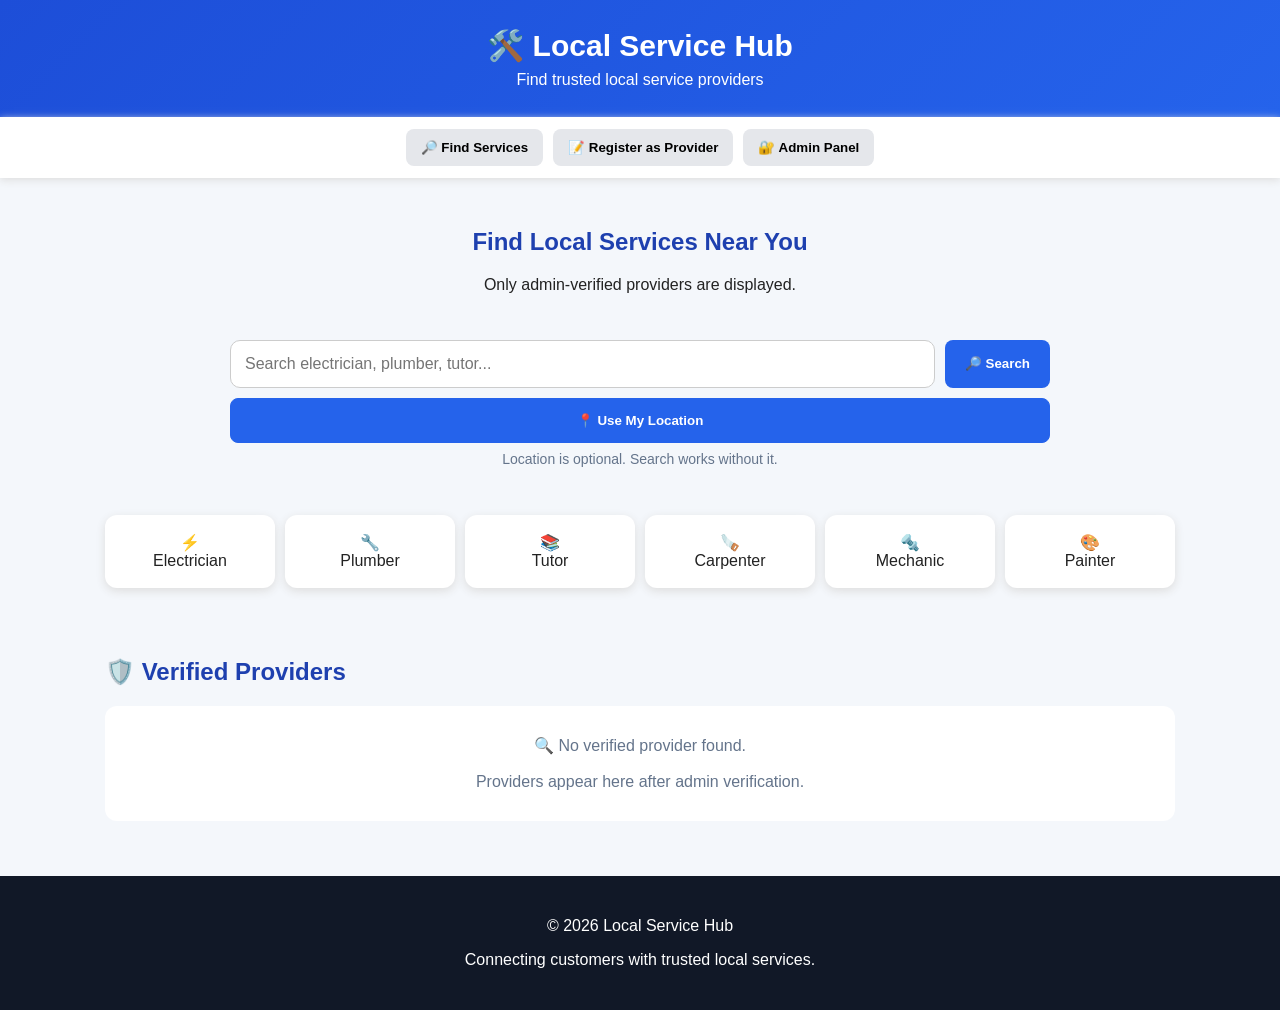
==== index.html @ 62c46ce5 "Add files via upload" ====
<!DOCTYPE html>

<html lang="en">
<head>
<meta charset="UTF-8">
<meta name="viewport" content="width=device-width,initial-scale=1.0">
<title>Local Service Hub</title>

<style>
*{box-sizing:border-box}
body{margin:0;font-family:Arial;background:#f4f7fb;color:#222}
header{background:linear-gradient(135deg,#1d4ed8,#2563eb);color:white;text-align:center;padding:28px 15px}
header h1{margin:0;font-size:30px}
header p{margin:8px 0 0}
nav{background:white;padding:12px;display:flex;justify-content:center;gap:10px;flex-wrap:wrap;box-shadow:0 2px 8px #ddd}
button{cursor:pointer;border:0;border-radius:8px;font-weight:bold}
nav button{padding:11px 15px;background:#e5e7eb}
.hero{text-align:center;padding:30px 15px 15px}
.hero h2{color:#1e40af}
.search{max-width:850px;margin:auto;padding:15px}
.search-row{display:flex;gap:10px}
.search input{flex:1;padding:14px;border:1px solid #ccc;border-radius:10px;font-size:16px}
.search button{padding:14px 20px;background:#2563eb;color:white}
.location{width:100%;margin-top:10px;padding:11px;background:white;border:1px solid #2563eb;color:#2563eb}
#locationStatus{text-align:center;color:#64748b;font-size:14px;margin:8px}
.categories{max-width:1100px;margin:10px auto;padding:15px;display:grid;grid-template-columns:repeat(auto-fit,minmax(110px,1fr));gap:10px}
.category{background:white;padding:18px 8px;text-align:center;border-radius:12px;box-shadow:0 3px 10px #ddd;cursor:pointer}
.providers{max-width:1100px;margin:20px auto;padding:15px}
.providers h2{color:#1e40af}
.grid{display:grid;grid-template-columns:repeat(auto-fit,minmax(270px,1fr));gap:18px}
.card{background:white;padding:18px;border-radius:15px;box-shadow:0 4px 14px #ddd}
.photo{width:90px;height:90px;border-radius:50%;object-fit:cover;display:block;margin:auto;border:4px solid #dbeafe}
.card h3{text-align:center;color:#1d4ed8}
.badge{display:block;width:max-content;margin:8px auto;padding:5px 10px;border-radius:20px;background:#dcfce7;color:#15803d;font-size:12px;font-weight:bold}
.info{line-height:1.7}
.view{width:100%;padding:12px;margin-top:10px;background:#2563eb;color:white}
.empty{text-align:center;background:white;padding:30px;border-radius:12px;color:#64748b}
footer{margin-top:40px;background:#111827;color:white;text-align:center;padding:25px}
.modal{display:none;position:fixed;inset:0;background:#0009;z-index:999;justify-content:center;align-items:center;padding:15px}
.modalbox{background:white;width:100%;max-width:480px;max-height:90vh;overflow:auto;padding:25px;border-radius:16px;position:relative}
.close{position:absolute;right:10px;top:10px;background:#fee2e2;color:#dc2626;width:35px;height:35px;border-radius:50%;font-size:22px}
.modalbox h2{text-align:center;color:#1d4ed8}
.modalinfo{line-height:1.8;white-space:pre-line;background:#f8fafc;padding:15px;border-radius:10px}
.actions{display:flex;gap:10px;margin-top:15px}
.actions button{flex:1;padding:13px;color:white}
.call{background:#16a34a}
.whatsapp{background:#22c55e}
@media(max-width:600px){
.search-row{flex-direction:column}
nav{display:grid;grid-template-columns:1fr 1fr}
.actions{flex-direction:column}
}
</style>

</head>

<body>

<header>
<h1>🛠️ Local Service Hub</h1>
<p>Find trusted local service providers</p>
</header>

<nav>
<button onclick="findServices()">🔎 Find Services</button>
<button onclick="location.href='register.html'">📝 Register as Provider</button>
<button onclick="location.href='admin.html'">🔐 Admin Panel</button>
</nav>

<section class="hero">
<h2>Find Local Services Near You</h2>
<p>Only admin-verified providers are displayed.</p>
</section>

<section class="search">
<div class="search-row">
<input id="search" placeholder="Search electrician, plumber, tutor..." oninput="searchProviders()">
<button onclick="searchProviders()">🔎 Search</button>
</div>

<button class="location" onclick="getLocation()">📍 Use My Location</button>

<div id="locationStatus">Location is optional. Search works without it.</div>
</section>

<div class="categories">
<div class="category" onclick="category('Electrician')">⚡<br>Electrician</div>
<div class="category" onclick="category('Plumber')">🔧<br>Plumber</div>
<div class="category" onclick="category('Tutor')">📚<br>Tutor</div>
<div class="category" onclick="category('Carpenter')">🪚<br>Carpenter</div>
<div class="category" onclick="category('Mechanic')">🔩<br>Mechanic</div>
<div class="category" onclick="category('Painter')">🎨<br>Painter</div>
</div>

<section class="providers" id="providerSection">
<h2>🛡️ Verified Providers</h2>
<div id="grid" class="grid"></div>
</section>

<footer>
<p>© 2026 Local Service Hub</p>
<p>Connecting customers with trusted local services.</p>
</footer>

<div id="modal" class="modal">
<div class="modalbox">
<button class="close" onclick="closeModal()">×</button>
<img id="mPhoto" class="photo">
<h2 id="mName"></h2>
<div id="mRating" style="text-align:center"></div>
<div id="mInfo" class="modalinfo"></div>
<div class="actions">
<button class="call" onclick="callProvider()">📞 Call</button>
<button class="whatsapp" onclick="whatsappProvider()">💬 WhatsApp</button>
</div>
</div>
</div>

<script>

let providers=[];
let selectedProvider=null;

function load(){
try{
providers=JSON.parse(localStorage.getItem("localServiceHubProviders"))||[];
if(!Array.isArray(providers))providers=[];
}catch(e){providers=[]}
display(providers.filter(p=>p.verified===true));
}

function display(list){
const grid=document.getElementById("grid");
grid.innerHTML="";

if(!list.length){
grid.innerHTML='<div class="empty">🔍 No verified provider found.<br><br>Providers appear here after admin verification.</div>';
return;
}

list.forEach(p=>{
const card=document.createElement("div");
card.className="card";

if(p.photo){
const img=document.createElement("img");
img.className="photo";
img.src=p.photo;
card.appendChild(img);
}

const h=document.createElement("h3");
h.textContent=p.name||"Service Provider";
card.appendChild(h);

const badge=document.createElement("span");
badge.className="badge";
badge.textContent="🛡️ VERIFIED";
card.appendChild(badge);

const info=document.createElement("div");
info.className="info";
info.innerHTML=
"🛠️ <b>Service:</b> "+safe(p.service)+
"<br>📍 <b>Location:</b> "+safe(p.location)+
"<br>🏆 <b>Experience:</b> "+safe(p.experience)+
"<br>💰 <b>Price:</b> "+safe(p.price);
card.appendChild(info);

const btn=document.createElement("button");
btn.className="view";
btn.textContent="👁️ View Provider";
btn.onclick=()=>viewProvider(p);
card.appendChild(btn);

grid.appendChild(card);
});
}

function searchProviders(){
const q=document.getElementById("search").value.toLowerCase().trim();

const verified=providers.filter(p=>p.verified===true);

if(!q){
display(verified);
return;
}

display(verified.filter(p=>
((p.name||"")+" "+(p.service||"")+" "+(p.location||"")+" "+(p.experience||""))
.toLowerCase().includes(q)
));
}

function category(c){
document.getElementById("search").value=c;
searchProviders();
document.getElementById("providerSection").scrollIntoView({behavior:"smooth"});
}

function findServices(){
document.getElementById("providerSection").scrollIntoView({behavior:"smooth"});
}

function viewProvider(p){
selectedProvider=p;

document.getElementById("mName").textContent=p.name||"Service Provider";
document.getElementById("mRating").textContent="⭐ "+(p.rating||"New")+" Rating";

document.getElementById("mInfo").textContent=
"🛠️ Service: "+(p.service||"Local Service")+
"\n\n📍 Location: "+(p.location||"Local Area")+
"\n\n🏆 Experience: "+(p.experience||"Not provided")+
"\n\n💰 Price: "+(p.price||"Contact provider")+
"\n\n📞 Phone: "+(p.phone||"Not provided");

const photo=document.getElementById("mPhoto");

if(p.photo){
photo.src=p.photo;
photo.style.display="block";
}else{
photo.style.display="none";
}

document.getElementById("modal").style.display="flex";
}

function closeModal(){
document.getElementById("modal").style.display="none";
selectedProvider=null;
}

function callProvider(){
if(!selectedProvider||!selectedProvider.phone){
alert("📱 Phone number is not available.");
return;
}
const phone=String(selectedProvider.phone).replace(/\D/g,"");
if(!phone){
alert("📱 Invalid phone number.");
return;
}
location.href="tel:"+phone;
}

function whatsappProvider(){
if(!selectedProvider||!selectedProvider.phone){
alert("📱 WhatsApp number is not available.");
return;
}

let phone=String(selectedProvider.phone).replace(/\D/g,"");

if(phone.length===10)phone="91"+phone;

const msg="Hello "+(selectedProvider.name||"Provider")+
", I found your service on Local Service Hub. I would like to know more about your service.";

window.open("https://wa.me/"+phone+"?text="+encodeURIComponent(msg),"_blank");
}

function getLocation(){

const status=document.getElementById("locationStatus");

if(!navigator.geolocation){
status.textContent="Location is unavailable. You can continue searching normally.";
return;
}

status.textContent="📍 Getting your location...";

navigator.geolocation.getCurrentPosition(
()=>{
status.textContent="📍 Location enabled. You can continue searching normally.";
},
()=>{
status.textContent="Location not enabled. You can continue using the website normally.";
},
{timeout:10000,maximumAge:300000}
);
}

function safe(v){
return String(v||"Not provided")
.replace(/&/g,"&amp;")
.replace(/</g,"&lt;")
.replace(/>/g,"&gt;")
.replace(/"/g,"&quot;")
.replace(/'/g,"&#039;");
}

window.addEventListener("storage",load);
load();

</script>

</body>
</html>
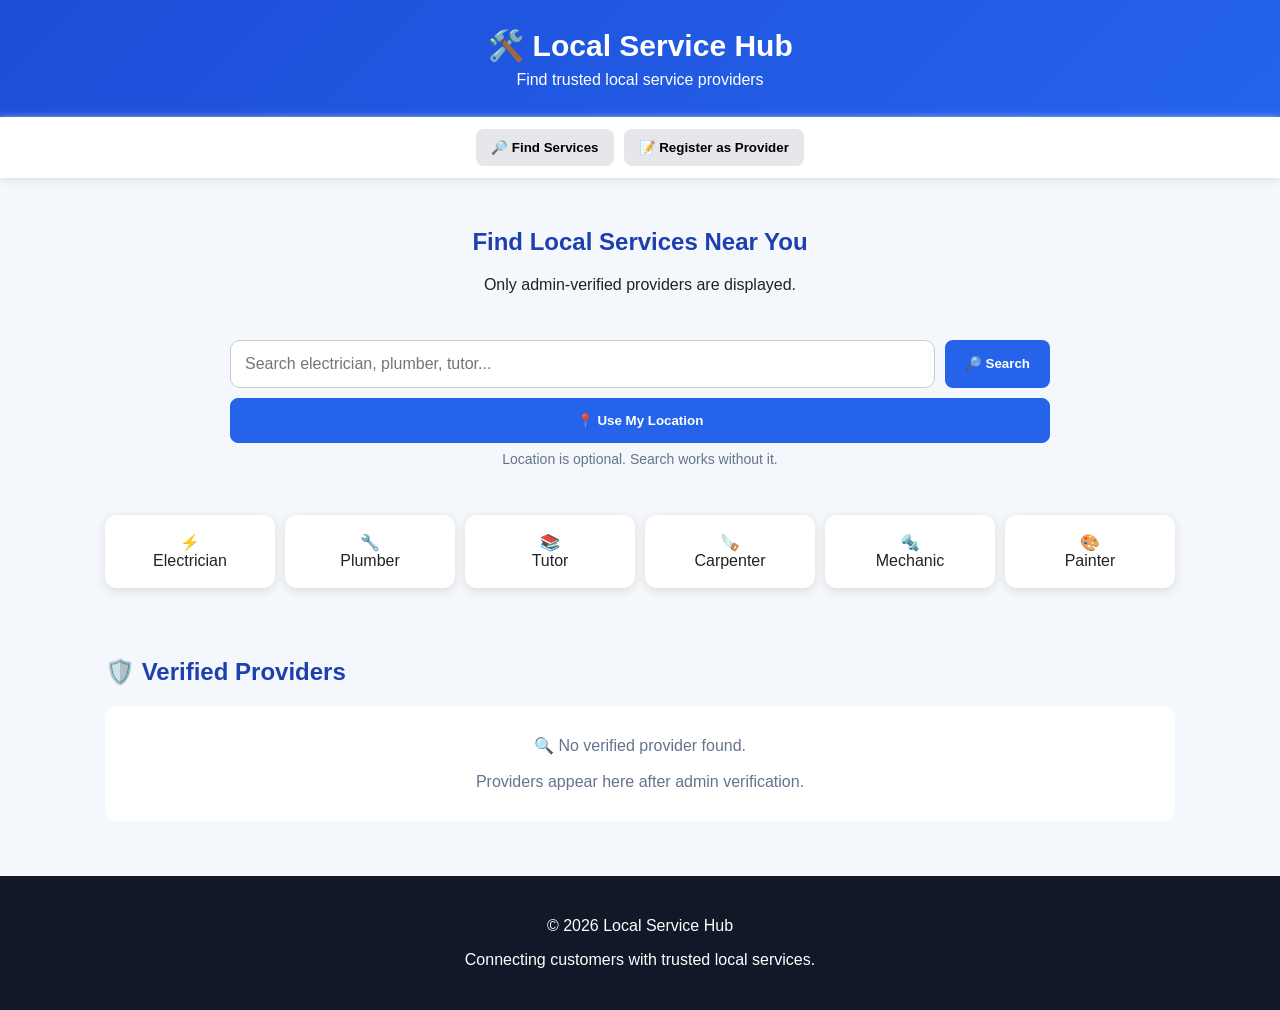
==== commit e8f9e310: "Add files via upload" ====
--- a/index.html
+++ b/index.html
@@ -64,7 +64,6 @@
 <nav>
 <button onclick="findServices()">🔎 Find Services</button>
 <button onclick="location.href='register.html'">📝 Register as Provider</button>
-<button onclick="location.href='admin.html'">🔐 Admin Panel</button>
 </nav>
 
 <section class="hero">
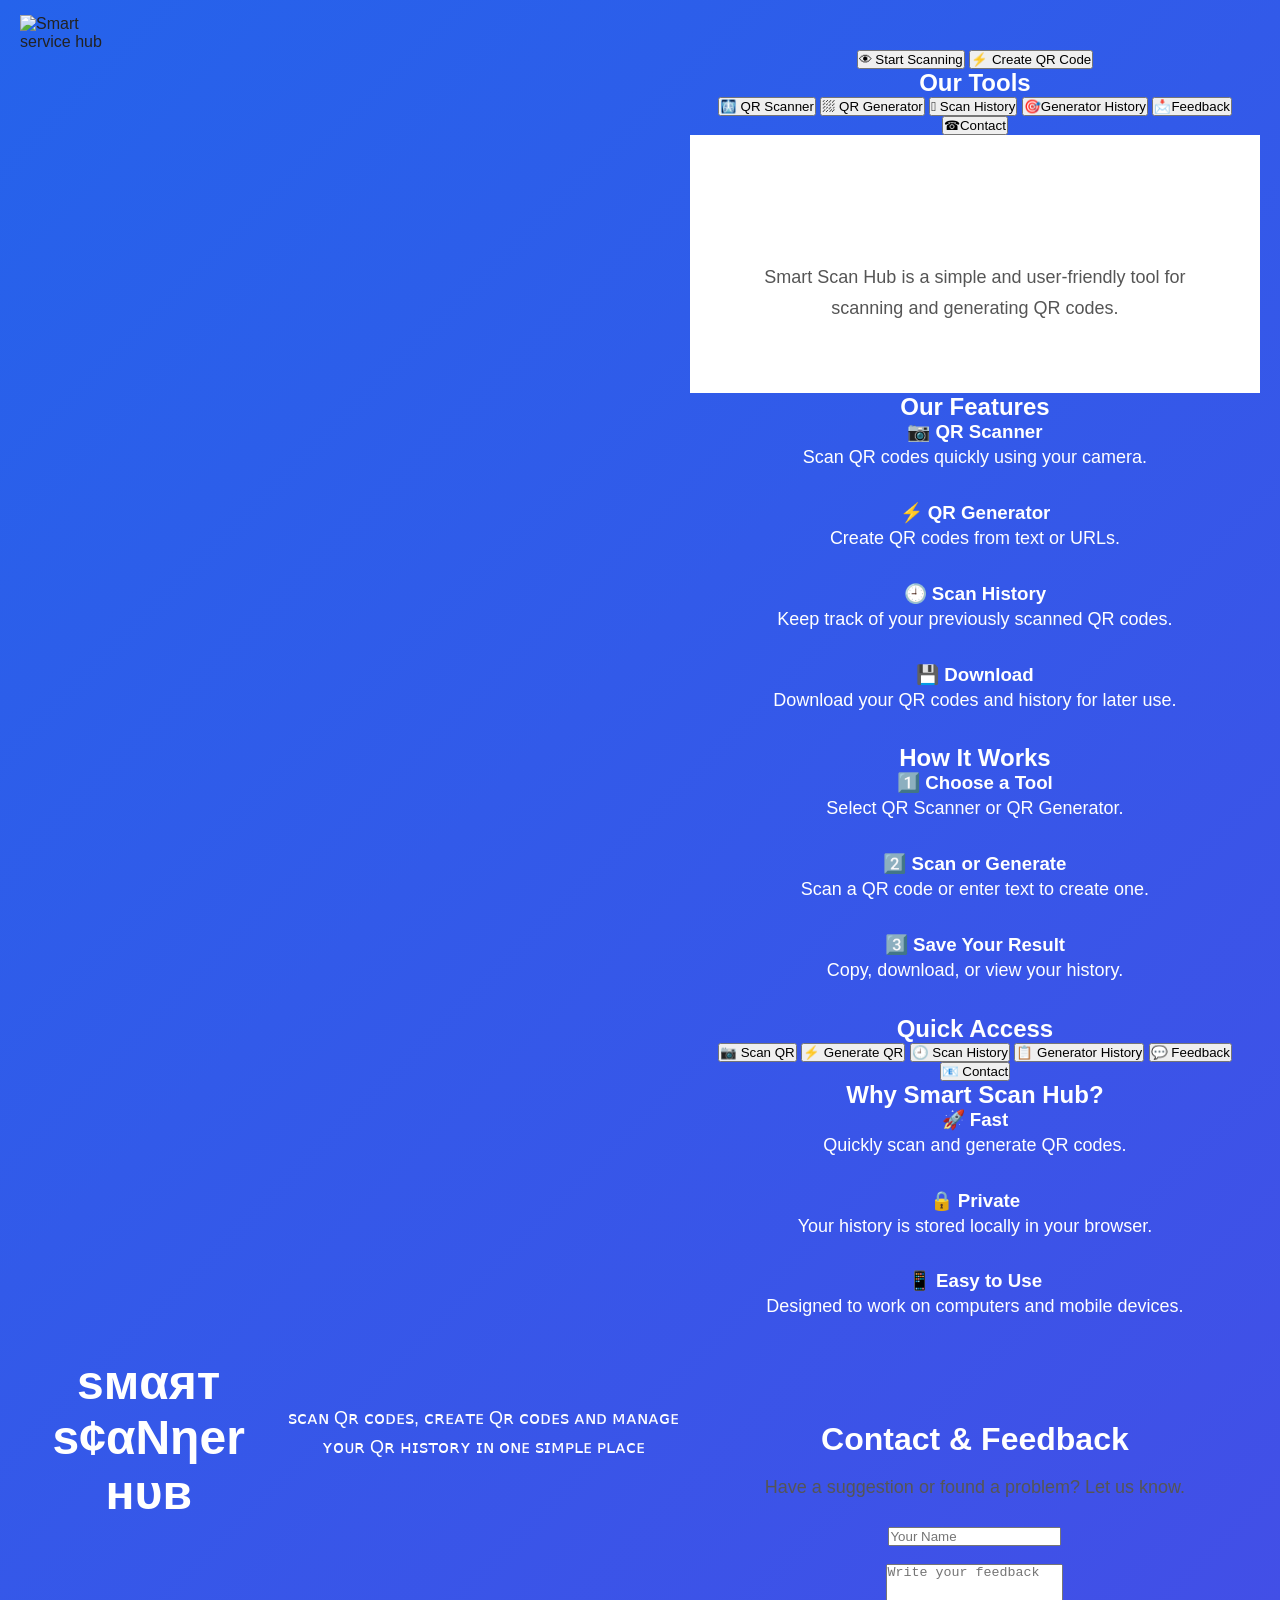
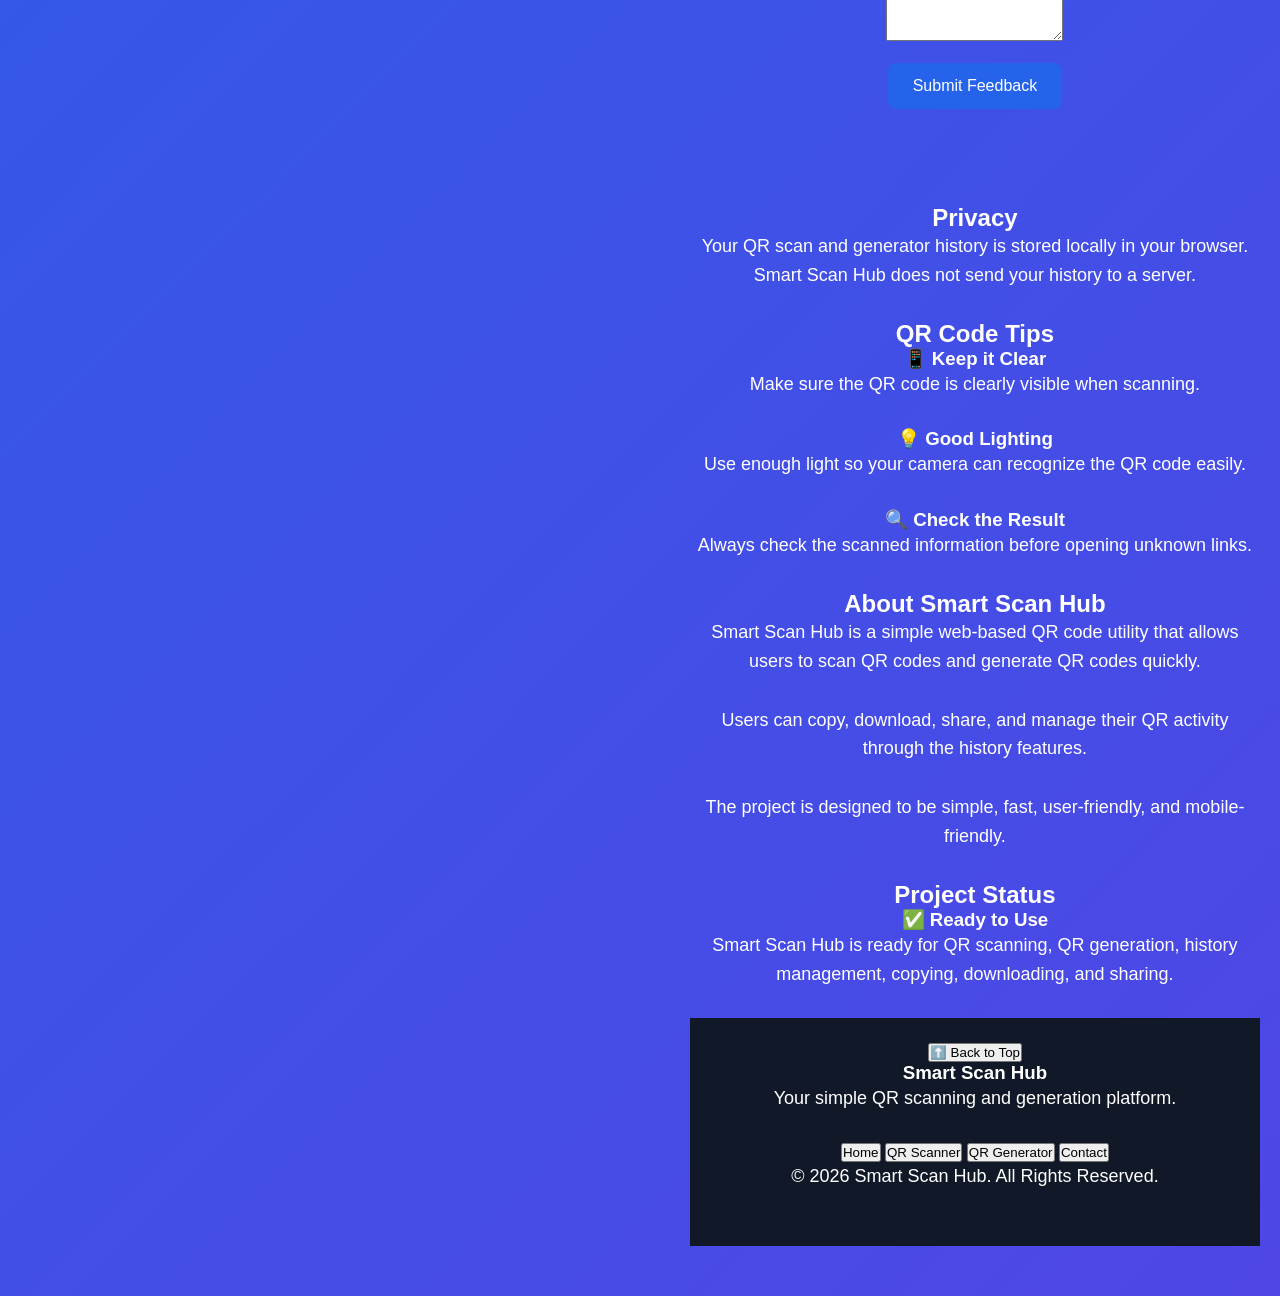
==== commit a4bca245: "Add files via upload" ====
--- a/index.html
+++ b/index.html
@@ -1,301 +1,337 @@
 <!DOCTYPE html>
-
-<html lang="en">
+<html>
 <head>
-<meta charset="UTF-8">
-<meta name="viewport" content="width=device-width,initial-scale=1.0">
-<title>Local Service Hub</title>
-
-<style>
-*{box-sizing:border-box}
-body{margin:0;font-family:Arial;background:#f4f7fb;color:#222}
-header{background:linear-gradient(135deg,#1d4ed8,#2563eb);color:white;text-align:center;padding:28px 15px}
-header h1{margin:0;font-size:30px}
-header p{margin:8px 0 0}
-nav{background:white;padding:12px;display:flex;justify-content:center;gap:10px;flex-wrap:wrap;box-shadow:0 2px 8px #ddd}
-button{cursor:pointer;border:0;border-radius:8px;font-weight:bold}
-nav button{padding:11px 15px;background:#e5e7eb}
-.hero{text-align:center;padding:30px 15px 15px}
-.hero h2{color:#1e40af}
-.search{max-width:850px;margin:auto;padding:15px}
-.search-row{display:flex;gap:10px}
-.search input{flex:1;padding:14px;border:1px solid #ccc;border-radius:10px;font-size:16px}
-.search button{padding:14px 20px;background:#2563eb;color:white}
-.location{width:100%;margin-top:10px;padding:11px;background:white;border:1px solid #2563eb;color:#2563eb}
-#locationStatus{text-align:center;color:#64748b;font-size:14px;margin:8px}
-.categories{max-width:1100px;margin:10px auto;padding:15px;display:grid;grid-template-columns:repeat(auto-fit,minmax(110px,1fr));gap:10px}
-.category{background:white;padding:18px 8px;text-align:center;border-radius:12px;box-shadow:0 3px 10px #ddd;cursor:pointer}
-.providers{max-width:1100px;margin:20px auto;padding:15px}
-.providers h2{color:#1e40af}
-.grid{display:grid;grid-template-columns:repeat(auto-fit,minmax(270px,1fr));gap:18px}
-.card{background:white;padding:18px;border-radius:15px;box-shadow:0 4px 14px #ddd}
-.photo{width:90px;height:90px;border-radius:50%;object-fit:cover;display:block;margin:auto;border:4px solid #dbeafe}
-.card h3{text-align:center;color:#1d4ed8}
-.badge{display:block;width:max-content;margin:8px auto;padding:5px 10px;border-radius:20px;background:#dcfce7;color:#15803d;font-size:12px;font-weight:bold}
-.info{line-height:1.7}
-.view{width:100%;padding:12px;margin-top:10px;background:#2563eb;color:white}
-.empty{text-align:center;background:white;padding:30px;border-radius:12px;color:#64748b}
-footer{margin-top:40px;background:#111827;color:white;text-align:center;padding:25px}
-.modal{display:none;position:fixed;inset:0;background:#0009;z-index:999;justify-content:center;align-items:center;padding:15px}
-.modalbox{background:white;width:100%;max-width:480px;max-height:90vh;overflow:auto;padding:25px;border-radius:16px;position:relative}
-.close{position:absolute;right:10px;top:10px;background:#fee2e2;color:#dc2626;width:35px;height:35px;border-radius:50%;font-size:22px}
-.modalbox h2{text-align:center;color:#1d4ed8}
-.modalinfo{line-height:1.8;white-space:pre-line;background:#f8fafc;padding:15px;border-radius:10px}
-.actions{display:flex;gap:10px;margin-top:15px}
-.actions button{flex:1;padding:13px;color:white}
-.call{background:#16a34a}
-.whatsapp{background:#22c55e}
-@media(max-width:600px){
-.search-row{flex-direction:column}
-nav{display:grid;grid-template-columns:1fr 1fr}
-.actions{flex-direction:column}
-}
-</style>
-
+    <title>Smart Scan Hub</title>
+    <link rel="stylesheet" href="style.css">
 </head>
-
+<meta name="google-site-verification" content="YmeCKkMcAI5yaz8KMu_KvdzpV1WGkL0eqY6i0uDB55s" />
 <body>
 
-<header>
-<h1>🛠️ Local Service Hub</h1>
-<p>Find trusted local service providers</p>
-</header>
-
-<nav>
-<button onclick="findServices()">🔎 Find Services</button>
-<button onclick="location.href='register.html'">📝 Register as Provider</button>
-</nav>
-
-<section class="hero">
-<h2>Find Local Services Near You</h2>
-<p>Only admin-verified providers are displayed.</p>
-</section>
-
-<section class="search">
-<div class="search-row">
-<input id="search" placeholder="Search electrician, plumber, tutor..." oninput="searchProviders()">
-<button onclick="searchProviders()">🔎 Search</button>
+<div style="
+    position: absolute;
+    top: 15px;
+    left: 20px;
+    z-index: 9999;
+">
+    <img src="logoo.png"
+         alt="Smart service hub"
+         style="
+             width: 100px;
+             height: 100px;
+             object-fit: contain;
+             display: block;
+         ">
 </div>
 
-<button class="location" onclick="getLocation()">📍 Use My Location</button>
-
-<div id="locationStatus">Location is optional. Search works without it.</div>
-</section>
-
-<div class="categories">
-<div class="category" onclick="category('Electrician')">⚡<br>Electrician</div>
-<div class="category" onclick="category('Plumber')">🔧<br>Plumber</div>
-<div class="category" onclick="category('Tutor')">📚<br>Tutor</div>
-<div class="category" onclick="category('Carpenter')">🪚<br>Carpenter</div>
-<div class="category" onclick="category('Mechanic')">🔩<br>Mechanic</div>
-<div class="category" onclick="category('Painter')">🎨<br>Painter</div>
-</div>
-
-<section class="providers" id="providerSection">
-<h2>🛡️ Verified Providers</h2>
-<div id="grid" class="grid"></div>
-</section>
-
+     <header class="hero">
+	 
+	       <h1>ѕмαят ѕ¢αNηer нυв </h1>
+		   
+		   <p>
+		   ꜱᴄᴀɴ Qʀ ᴄᴏᴅᴇꜱ, ᴄʀᴇᴀᴛᴇ Qʀ ᴄᴏᴅᴇꜱ 
+		   ᴀɴᴅ ᴍᴀɴᴀɢᴇ ʏᴏᴜʀ Qʀ ʜɪꜱᴛᴏʀʏ ɪɴ ᴏɴᴇ ꜱɪᴍᴘʟᴇ ᴘʟᴀᴄᴇ
+		   </p>
+		   <div class="hero-buttons">
+		   
+      <button onclick="window.location.href='qr-scanner.html'">
+    👁 Start Scanning
+</button>
+
+<button onclick="window.location.href='qr-generator.html'">
+    ⚡ Create QR Code
+</button>
+
+    
+
+    <h2>Our Tools</h2>
+
+    <button onclick="window.location.href='qr-scanner.html'">
+    🩻 QR Scanner
+</button>
+    <button onclick="window.location.href='qr-generator.html'">
+    ⛆ QR Generator
+</button>
+<button onclick="window.location.href='history.html'">
+    🫆 Scan History
+</button>
+<button onclick="window.location.href='generatorhistory.html'">
+    🎯Generator History
+</button>
+<button onclick="window.location.href='feedback.html'">
+    📩Feedback
+</button>
+<button onclick="window.location.href='contact.html'">
+    ☎Contact
+</button>
+    
+	<script src="script.js"></script>
+	
+	<section class="about">
+    <h2>About Smart Scan Hub</h2>
+
+    <p>
+        Smart Scan Hub is a simple and user-friendly tool
+        for scanning and generating QR codes.
+    </p>
+</section>
+<section class="features">
+
+    <h2>Our Features</h2>
+
+    <div class="feature-box">
+
+        <div>
+            <h3>📷 QR Scanner</h3>
+            <p>Scan QR codes quickly using your camera.</p>
+        </div>
+
+        <div>
+            <h3>⚡ QR Generator</h3>
+            <p>Create QR codes from text or URLs.</p>
+        </div>
+
+        <div>
+            <h3>🕘 Scan History</h3>
+            <p>Keep track of your previously scanned QR codes.</p>
+        </div>
+
+        <div>
+            <h3>💾 Download</h3>
+            <p>Download your QR codes and history for later use.</p>
+        </div>
+
+    </div>
+
+</section>
+<section class="how-it-works">
+
+    <h2>How It Works</h2>
+
+    <div class="steps">
+
+        <div>
+            <h3>1️⃣ Choose a Tool</h3>
+            <p>Select QR Scanner or QR Generator.</p>
+        </div>
+
+        <div>
+            <h3>2️⃣ Scan or Generate</h3>
+            <p>Scan a QR code or enter text to create one.</p>
+        </div>
+
+        <div>
+            <h3>3️⃣ Save Your Result</h3>
+            <p>Copy, download, or view your history.</p>
+        </div>
+
+    </div>
+
+</section>
+<section class="quick-access">
+
+    <h2>Quick Access</h2>
+
+    <div class="quick-buttons">
+
+        <button onclick="window.location.href='qrscanner.html'">
+            📷 Scan QR
+        </button>
+
+        <button onclick="window.location.href='qrgenerator.html'">
+            ⚡ Generate QR
+        </button>
+
+        <button onclick="window.location.href='history.html'">
+            🕘 Scan History
+        </button>
+
+        <button onclick="window.location.href='generatorhistory.html'">
+            📋 Generator History
+        </button>
+
+        <button onclick="window.location.href='feedback.html'">
+            💬 Feedback
+        </button>
+
+        <button onclick="window.location.href='contact.html'">
+            📧 Contact
+        </button>
+
+    </div>
+
+</section>
+<section class="why-section">
+
+    <h2>Why Smart Scan Hub?</h2>
+
+    <div class="why-box">
+
+        <div>
+            <h3>🚀 Fast</h3>
+            <p>Quickly scan and generate QR codes.</p>
+        </div>
+
+        <div>
+            <h3>🔒 Private</h3>
+            <p>Your history is stored locally in your browser.</p>
+        </div>
+
+        <div>
+            <h3>📱 Easy to Use</h3>
+            <p>Designed to work on computers and mobile devices.</p>
+        </div>
+
+    </div>
+
+</section>
+<section class="contact">
+
+    <h2>Contact & Feedback</h2>
+
+    <p>Have a suggestion or found a problem? Let us know.</p>
+
+    <input
+        type="text"
+        id="feedbackName"
+        placeholder="Your Name"
+    >
+
+    <br><br>
+
+    <textarea
+        id="feedbackText"
+        placeholder="Write your feedback"
+        rows="5"
+    ></textarea>
+
+    <br><br>
+
+    <button onclick="submitFeedback()">
+        Submit Feedback
+    </button>
+
+    <p id="feedbackMessage"></p>
+
+</section>
+<section class="privacy">
+
+    <h2>Privacy</h2>
+
+    <p>
+        Your QR scan and generator history is stored locally
+        in your browser. Smart Scan Hub does not send your
+        history to a server.
+    </p>
+
+</section>
+<section class="qr-tips">
+
+    <h2>QR Code Tips</h2>
+
+    <div class="tips-box">
+
+        <div>
+            <h3>📱 Keep it Clear</h3>
+            <p>
+                Make sure the QR code is clearly visible
+                when scanning.
+            </p>
+        </div>
+
+        <div>
+            <h3>💡 Good Lighting</h3>
+            <p>
+                Use enough light so your camera can
+                recognize the QR code easily.
+            </p>
+        </div>
+
+        <div>
+            <h3>🔍 Check the Result</h3>
+            <p>
+                Always check the scanned information
+                before opening unknown links.
+            </p>
+        </div>
+
+    </div>
+
+</section>
+<section class="about-project">
+
+    <h2>About Smart Scan Hub</h2>
+
+    <p>
+        Smart Scan Hub is a simple web-based QR code utility
+        that allows users to scan QR codes and generate QR
+        codes quickly.
+    </p>
+
+    <p>
+        Users can copy, download, share, and manage their
+        QR activity through the history features.
+    </p>
+
+    <p>
+        The project is designed to be simple, fast,
+        user-friendly, and mobile-friendly.
+    </p>
+
+</section>
+<section class="project-status">
+
+    <h2>Project Status</h2>
+
+    <div class="status-box">
+
+        <h3>✅ Ready to Use</h3>
+
+        <p>
+            Smart Scan Hub is ready for QR scanning,
+            QR generation, history management,
+            copying, downloading, and sharing.
+        </p>
+
+    </div>
+
+</section>
 <footer>
-<p>© 2026 Local Service Hub</p>
-<p>Connecting customers with trusted local services.</p>
+<button id="topButton" onclick="scrollToTop()">
+    ⬆️ Back to Top
+</button>
+
+    <h3>Smart Scan Hub</h3>
+
+    <p>
+        Your simple QR scanning and generation platform.
+    </p>
+
+    <div class="footer-links">
+
+        <button onclick="window.location.href='index.html'">
+            Home
+        </button>
+
+        <button onclick="window.location.href='qrscanner.html'">
+            QR Scanner
+        </button>
+
+        <button onclick="window.location.href='qrgenerator.html'">
+            QR Generator
+        </button>
+
+        <button onclick="window.location.href='contact.html'">
+            Contact
+        </button>
+
+    </div>
+
+    <p class="copyright">
+        © 2026 Smart Scan Hub. All Rights Reserved.
+    </p>
+
 </footer>
-
-<div id="modal" class="modal">
-<div class="modalbox">
-<button class="close" onclick="closeModal()">×</button>
-<img id="mPhoto" class="photo">
-<h2 id="mName"></h2>
-<div id="mRating" style="text-align:center"></div>
-<div id="mInfo" class="modalinfo"></div>
-<div class="actions">
-<button class="call" onclick="callProvider()">📞 Call</button>
-<button class="whatsapp" onclick="whatsappProvider()">💬 WhatsApp</button>
-</div>
-</div>
-</div>
-
-<script>
-
-let providers=[];
-let selectedProvider=null;
-
-function load(){
-try{
-providers=JSON.parse(localStorage.getItem("localServiceHubProviders"))||[];
-if(!Array.isArray(providers))providers=[];
-}catch(e){providers=[]}
-display(providers.filter(p=>p.verified===true));
-}
-
-function display(list){
-const grid=document.getElementById("grid");
-grid.innerHTML="";
-
-if(!list.length){
-grid.innerHTML='<div class="empty">🔍 No verified provider found.<br><br>Providers appear here after admin verification.</div>';
-return;
-}
-
-list.forEach(p=>{
-const card=document.createElement("div");
-card.className="card";
-
-if(p.photo){
-const img=document.createElement("img");
-img.className="photo";
-img.src=p.photo;
-card.appendChild(img);
-}
-
-const h=document.createElement("h3");
-h.textContent=p.name||"Service Provider";
-card.appendChild(h);
-
-const badge=document.createElement("span");
-badge.className="badge";
-badge.textContent="🛡️ VERIFIED";
-card.appendChild(badge);
-
-const info=document.createElement("div");
-info.className="info";
-info.innerHTML=
-"🛠️ <b>Service:</b> "+safe(p.service)+
-"<br>📍 <b>Location:</b> "+safe(p.location)+
-"<br>🏆 <b>Experience:</b> "+safe(p.experience)+
-"<br>💰 <b>Price:</b> "+safe(p.price);
-card.appendChild(info);
-
-const btn=document.createElement("button");
-btn.className="view";
-btn.textContent="👁️ View Provider";
-btn.onclick=()=>viewProvider(p);
-card.appendChild(btn);
-
-grid.appendChild(card);
-});
-}
-
-function searchProviders(){
-const q=document.getElementById("search").value.toLowerCase().trim();
-
-const verified=providers.filter(p=>p.verified===true);
-
-if(!q){
-display(verified);
-return;
-}
-
-display(verified.filter(p=>
-((p.name||"")+" "+(p.service||"")+" "+(p.location||"")+" "+(p.experience||""))
-.toLowerCase().includes(q)
-));
-}
-
-function category(c){
-document.getElementById("search").value=c;
-searchProviders();
-document.getElementById("providerSection").scrollIntoView({behavior:"smooth"});
-}
-
-function findServices(){
-document.getElementById("providerSection").scrollIntoView({behavior:"smooth"});
-}
-
-function viewProvider(p){
-selectedProvider=p;
-
-document.getElementById("mName").textContent=p.name||"Service Provider";
-document.getElementById("mRating").textContent="⭐ "+(p.rating||"New")+" Rating";
-
-document.getElementById("mInfo").textContent=
-"🛠️ Service: "+(p.service||"Local Service")+
-"\n\n📍 Location: "+(p.location||"Local Area")+
-"\n\n🏆 Experience: "+(p.experience||"Not provided")+
-"\n\n💰 Price: "+(p.price||"Contact provider")+
-"\n\n📞 Phone: "+(p.phone||"Not provided");
-
-const photo=document.getElementById("mPhoto");
-
-if(p.photo){
-photo.src=p.photo;
-photo.style.display="block";
-}else{
-photo.style.display="none";
-}
-
-document.getElementById("modal").style.display="flex";
-}
-
-function closeModal(){
-document.getElementById("modal").style.display="none";
-selectedProvider=null;
-}
-
-function callProvider(){
-if(!selectedProvider||!selectedProvider.phone){
-alert("📱 Phone number is not available.");
-return;
-}
-const phone=String(selectedProvider.phone).replace(/\D/g,"");
-if(!phone){
-alert("📱 Invalid phone number.");
-return;
-}
-location.href="tel:"+phone;
-}
-
-function whatsappProvider(){
-if(!selectedProvider||!selectedProvider.phone){
-alert("📱 WhatsApp number is not available.");
-return;
-}
-
-let phone=String(selectedProvider.phone).replace(/\D/g,"");
-
-if(phone.length===10)phone="91"+phone;
-
-const msg="Hello "+(selectedProvider.name||"Provider")+
-", I found your service on Local Service Hub. I would like to know more about your service.";
-
-window.open("https://wa.me/"+phone+"?text="+encodeURIComponent(msg),"_blank");
-}
-
-function getLocation(){
-
-const status=document.getElementById("locationStatus");
-
-if(!navigator.geolocation){
-status.textContent="Location is unavailable. You can continue searching normally.";
-return;
-}
-
-status.textContent="📍 Getting your location...";
-
-navigator.geolocation.getCurrentPosition(
-()=>{
-status.textContent="📍 Location enabled. You can continue searching normally.";
-},
-()=>{
-status.textContent="Location not enabled. You can continue using the website normally.";
-},
-{timeout:10000,maximumAge:300000}
-);
-}
-
-function safe(v){
-return String(v||"Not provided")
-.replace(/&/g,"&amp;")
-.replace(/</g,"&lt;")
-.replace(/>/g,"&gt;")
-.replace(/"/g,"&quot;")
-.replace(/'/g,"&#039;");
-}
-
-window.addEventListener("storage",load);
-load();
-
-</script>
+<script src="script.js"></script>
 
 </body>
 </html>
--- a/style.css
+++ b/style.css
@@ -0,0 +1,659 @@
+* {
+  margin: 0;
+  padding: 0;
+  box-sizing: border-box;
+  }
+
+body {
+font-family: Arial, sans-serif;
+background: #f5f7fb;
+color: #222;
+}
+
+/* HEADER */
+
+.header {
+width: 100%;
+background: #ffffff;
+padding: 18px 7%;
+display: flex;
+justify-content: space-between;
+align-items: center;
+box-shadow: 0 2px 10px rgba(0,0,0,0.08);
+position: sticky;
+top: 0;
+z-index: 100;
+}
+
+.logo {
+font-size: 22px;
+font-weight: bold;
+}
+
+nav a {
+text-decoration: none;
+color: #333;
+margin-left: 25px;
+font-weight: 500;
+}
+
+/* HERO */
+
+.hero {
+min-height: 480px;
+display: flex;
+justify-content: center;
+align-items: center;
+text-align: center;
+padding: 50px 20px;
+background: linear-gradient(135deg, #2563eb, #4f46e5);
+color: white;
+}
+
+.hero-content {
+max-width: 800px;
+}
+
+.hero h1 {
+font-size: 48px;
+margin-bottom: 20px;
+}
+
+.hero p {
+font-size: 18px;
+line-height: 1.6;
+margin-bottom: 30px;
+}
+
+/* SEARCH */
+
+.search-box {
+display: flex;
+max-width: 650px;
+margin: auto;
+background: white;
+padding: 8px;
+border-radius: 10px;
+}
+
+.search-box input {
+flex: 1;
+border: none;
+outline: none;
+padding: 15px;
+font-size: 16px;
+}
+
+.search-box button {
+border: none;
+background: #111827;
+color: white;
+padding: 0 25px;
+border-radius: 7px;
+cursor: pointer;
+font-size: 16px;
+}
+
+/* SERVICES */
+
+.services {
+padding: 70px 7%;
+text-align: center;
+}
+
+.services h2,
+.about h2,
+.contact h2 {
+font-size: 32px;
+margin-bottom: 10px;
+}
+
+.section-text {
+color: #666;
+margin-bottom: 40px;
+}
+
+.service-container {
+display: grid;
+grid-template-columns: repeat(4, 1fr);
+gap: 25px;
+}
+
+.service-card {
+background: white;
+padding: 30px 20px;
+border-radius: 15px;
+box-shadow: 0 5px 20px rgba(0,0,0,0.08);
+cursor: pointer;
+transition: 0.3s;
+}
+
+.service-card:hover {
+transform: translateY(-8px);
+}
+
+.icon {
+font-size: 45px;
+margin-bottom: 15px;
+}
+
+.service-card h3 {
+margin-bottom: 10px;
+}
+
+.service-card p {
+color: #666;
+font-size: 14px;
+}
+
+/* ABOUT */
+
+.about {
+padding: 70px 10%;
+text-align: center;
+background: white;
+}
+
+.about p {
+max-width: 750px;
+margin: 20px auto 0;
+line-height: 1.7;
+color: #555;
+}
+
+/* CONTACT */
+
+.contact {
+padding: 70px 20px;
+text-align: center;
+}
+
+.contact p {
+margin: 15px 0 25px;
+color: #555;
+}
+
+.contact button {
+background: #2563eb;
+color: white;
+border: none;
+padding: 14px 25px;
+border-radius: 8px;
+cursor: pointer;
+font-size: 16px;
+}
+
+/* FOOTER */
+
+footer {
+background: #111827;
+color: white;
+text-align: center;
+padding: 25px;
+}
+
+/* MOBILE */
+
+@media (max-width: 800px) {
+
+.header {
+    flex-direction: column;
+    gap: 15px;
+}
+
+nav a {
+    margin: 0 7px;
+    font-size: 14px;
+}
+
+.hero h1 {
+    font-size: 34px;
+}
+
+.service-container {
+    grid-template-columns: repeat(2, 1fr);
+}
+
+}
+
+@media (max-width: 500px) {
+
+.service-container {
+    grid-template-columns: 1fr;
+}
+
+.search-box {
+    flex-direction: column;
+    gap: 8px;
+}
+
+.search-box button {
+    padding: 14px;
+}
+
+}
+/* PROVIDERS */
+
+.providers {
+    padding: 70px 7%;
+    background: #eef2ff;
+    text-align: center;
+}
+
+.provider-list {
+    max-width: 900px;
+    margin: 35px auto 0;
+    display: grid;
+    gap: 20px;
+}
+
+.provider-card {
+    background: white;
+    padding: 25px;
+    border-radius: 15px;
+    display: flex;
+    align-items: center;
+    gap: 20px;
+    text-align: left;
+    box-shadow: 0 5px 20px rgba(0,0,0,0.08);
+}
+
+.provider-icon {
+    font-size: 55px;
+}
+
+.provider-info h3 {
+    margin-bottom: 8px;
+}
+
+.provider-info p {
+    margin: 5px 0;
+    color: #555;
+}
+
+.provider-info button {
+    border: none;
+    padding: 10px 15px;
+    margin: 10px 5px 0 0;
+    border-radius: 7px;
+    cursor: pointer;
+    background: #2563eb;
+    color: white;
+}
+
+@media (max-width: 600px) {
+
+    .provider-card {
+        flex-direction: column;
+        text-align: center;
+    }
+
+}
+/* PROVIDER MODAL */
+
+.provider-modal {
+    display: none;
+    position: fixed;
+    z-index: 1000;
+    left: 0;
+    top: 0;
+    width: 100%;
+    height: 100%;
+    background: rgba(0,0,0,0.6);
+    justify-content: center;
+    align-items: center;
+    padding: 20px;
+}
+
+.provider-modal-box {
+    background: white;
+    width: 100%;
+    max-width: 500px;
+    padding: 35px;
+    border-radius: 20px;
+    text-align: center;
+    position: relative;
+    box-shadow: 0 10px 40px rgba(0,0,0,0.25);
+}
+
+.close-btn {
+    position: absolute;
+    right: 15px;
+    top: 15px;
+    border: none;
+    background: none;
+    font-size: 20px;
+    cursor: pointer;
+}
+
+.big-provider-icon {
+    font-size: 70px;
+    margin-bottom: 10px;
+}
+
+.provider-modal-box h2 {
+    margin-bottom: 10px;
+}
+
+.provider-modal-box hr {
+    margin: 20px 0;
+    border: none;
+    border-top: 1px solid #ddd;
+}
+
+.provider-modal-box h3 {
+    margin-top: 15px;
+    margin-bottom: 5px;
+}
+
+.modal-buttons {
+    margin-top: 25px;
+}
+
+.modal-buttons button {
+    border: none;
+    padding: 12px 15px;
+    margin: 5px;
+    border-radius: 8px;
+    background: #2563eb;
+    color: white;
+    cursor: pointer;
+}
+
+.modal-buttons button:hover {
+    opacity: 0.85;
+}
+
+@media (max-width: 500px) {
+
+    .provider-modal-box {
+        padding: 25px 18px;
+    }
+
+    .modal-buttons button {
+        width: 100%;
+        margin: 5px 0;
+    }
+
+}
+/* SERVICE REQUEST */
+
+.request-section {
+    padding: 70px 20px;
+    background: white;
+    text-align: center;
+}
+
+.request-section h2 {
+    font-size: 32px;
+    margin-bottom: 10px;
+}
+
+.request-section > p {
+    color: #666;
+    margin-bottom: 30px;
+}
+
+#serviceRequestForm {
+    max-width: 600px;
+    margin: auto;
+    display: flex;
+    flex-direction: column;
+    gap: 15px;
+}
+
+#serviceRequestForm input,
+#serviceRequestForm select,
+#serviceRequestForm textarea {
+    width: 100%;
+    padding: 14px;
+    border: 1px solid #ddd;
+    border-radius: 8px;
+    font-size: 16px;
+    font-family: Arial, sans-serif;
+    outline: none;
+}
+
+#serviceRequestForm textarea {
+    resize: vertical;
+}
+
+#serviceRequestForm input:focus,
+#serviceRequestForm select:focus,
+#serviceRequestForm textarea:focus {
+    border-color: #2563eb;
+}
+
+#serviceRequestForm button {
+    padding: 15px;
+    border: none;
+    border-radius: 8px;
+    background: #2563eb;
+    color: white;
+    font-size: 17px;
+    cursor: pointer;
+}
+
+#serviceRequestForm button:hover {
+    opacity: 0.9;
+}
+
+#requestMessage {
+    display: none;
+    max-width: 600px;
+    margin: 25px auto 0;
+    padding: 20px;
+    border-radius: 10px;
+    background: #eef2ff;
+    line-height: 1.7;
+}
+/* REGISTRATION */
+
+.registration-section {
+padding: 70px 7%;
+text-align: center;
+background: #f5f7fb;
+}
+
+.registration-section h2 {
+font-size: 32px;
+margin-bottom: 10px;
+}
+
+.registration-section > p {
+color: #666;
+margin-bottom: 35px;
+}
+
+.registration-container {
+max-width: 850px;
+margin: auto;
+display: grid;
+grid-template-columns: repeat(2, 1fr);
+gap: 25px;
+}
+
+.registration-card {
+background: white;
+padding: 35px 25px;
+border-radius: 15px;
+box-shadow: 0 5px 20px rgba(0,0,0,0.08);
+}
+
+.registration-icon {
+font-size: 55px;
+margin-bottom: 15px;
+}
+
+.registration-card h3 {
+margin-bottom: 10px;
+}
+
+.registration-card p {
+color: #666;
+margin-bottom: 20px;
+}
+
+.registration-card button {
+border: none;
+background: #2563eb;
+color: white;
+padding: 13px 20px;
+border-radius: 8px;
+cursor: pointer;
+}
+
+/* REGISTRATION MODAL */
+
+.registration-modal {
+display: none;
+position: fixed;
+z-index: 2000;
+inset: 0;
+background: rgba(0,0,0,0.65);
+justify-content: center;
+align-items: center;
+padding: 20px;
+}
+
+.registration-box {
+background: white;
+width: 100%;
+max-width: 500px;
+max-height: 90vh;
+overflow-y: auto;
+padding: 35px;
+border-radius: 20px;
+position: relative;
+}
+
+.registration-close {
+position: absolute;
+right: 15px;
+top: 15px;
+border: none;
+background: none;
+font-size: 20px;
+cursor: pointer;
+}
+
+#registrationForm {
+display: flex;
+flex-direction: column;
+gap: 14px;
+margin-top: 25px;
+}
+
+#registrationForm input,
+#registrationForm select {
+padding: 14px;
+border: 1px solid #ddd;
+border-radius: 8px;
+font-size: 16px;
+outline: none;
+}
+
+#providerFields {
+display: none;
+}
+
+#providerFields select,
+#providerFields input {
+width: 100%;
+margin-bottom: 14px;
+}
+
+#registrationForm button {
+padding: 14px;
+border: none;
+border-radius: 8px;
+background: #2563eb;
+color: white;
+font-size: 16px;
+cursor: pointer;
+}
+
+#registrationMessage {
+display: none;
+margin-top: 20px;
+padding: 15px;
+border-radius: 8px;
+background: #eef2ff;
+text-align: center;
+}
+
+/* MOBILE */
+
+@media (max-width: 600px) {
+
+
+.registration-container {
+    grid-template-columns: 1fr;
+}
+
+.registration-box {
+    padding: 25px 18px;
+}
+
+}
+/* DASHBOARD REQUEST */
+
+.dashboard-request-card {
+    margin-top: 20px;
+    padding: 25px;
+    background: #f8fafc;
+    border-radius: 12px;
+    text-align: left;
+    border: 1px solid #e2e8f0;
+}
+
+.dashboard-request-card h3 {
+    margin-bottom: 15px;
+}
+
+.dashboard-request-card p {
+    margin: 8px 0;
+}
+
+.dashboard-request-card button {
+    border: none;
+    padding: 11px 16px;
+    margin: 12px 5px 0 0;
+    border-radius: 7px;
+    background: #2563eb;
+    color: white;
+    cursor: pointer;
+}
+
+.dashboard-request-card button:hover {
+    opacity: 0.85;
+}
+#addProviderModal {
+    display: none;
+    position: fixed;
+    z-index: 10000;
+    left: 0;
+    top: 0;
+    width: 100%;
+    height: 100%;
+    background: rgba(0,0,0,0.65);
+
+    justify-content: center;
+    align-items: center;
+
+    padding: 15px;
+}
+
+#addProviderModal input {
+    width: 100%;
+    padding: 12px;
+    margin: 7px 0;
+    border: 1px solid #ccc;
+    border-radius: 8px;
+    font-size: 15px;
+}
+
+#addProviderModal input:focus {
+    outline: none;
+    border-color: #2563eb;
+}
